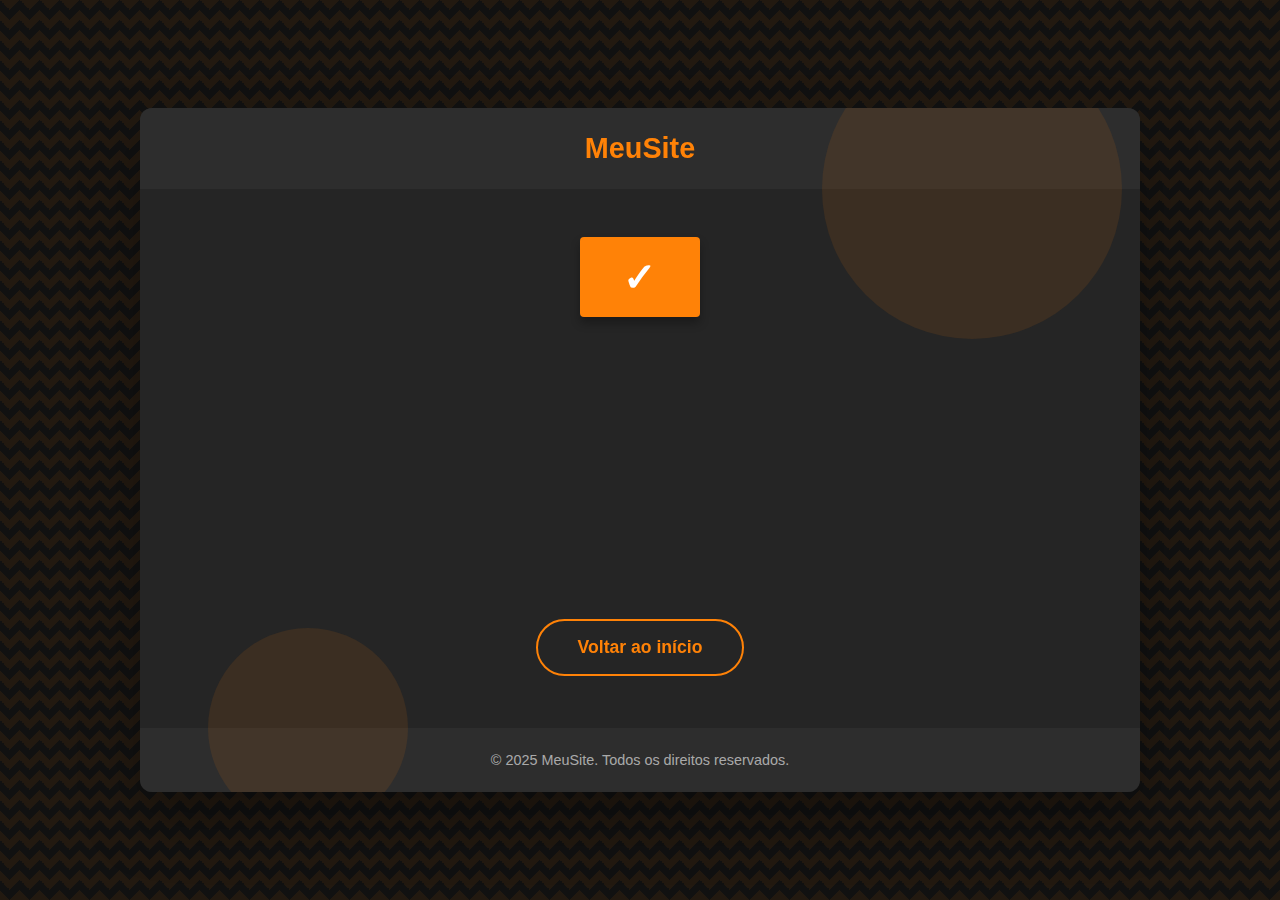
==== src/paginas/confirmacao contato/index.html @ 2cdff444 "v13" ====
<!DOCTYPE html>
<html lang="pt-BR">
<head>
    <meta charset="UTF-8">
    <meta name="viewport" content="width=device-width, initial-scale=1.0">
    <title>Mensagem Enviada com Sucesso</title>
    <link rel="stylesheet" href="style.css">
</head>
<body>
    <div class="background-pattern"></div>
    
    <div class="success-container">
        <div class="card">
            <div class="content-wrapper">
                <div class="header-bar">
                    <div class="logo">MeuSite</div>
                </div>
                
                <div class="main-content">
                    <div class="decoration-circle circle-1"></div>
                    <div class="decoration-circle circle-2"></div>
                    
                    <div class="success-icon-container">
                        <div class="envelope"></div>
                    </div>
                    
                    <div class="tag-container">
                        <span class="tag" style="--i:1;">Seu</span>
                        <span class="tag" style="--i:2;">formulário</span>
                        <span class="tag" style="--i:3;">foi</span>
                        <span class="tag" style="--i:4;">recebido!</span>
                    </div>
                    
                    <p class="message">Agradecemos seu contato! Sua mensagem já foi encaminhada para nossa equipe. Estamos analisando suas informações e retornaremos o mais breve possível. Fique à vontade para continuar explorando nosso site enquanto isso.</p>
                    
                    <div class="button-container">
                        <a href="index.html" class="return-button">Voltar ao início</a>
                    </div>
                </div>
                
                <div class="footer">
                    &copy; 2025 MeuSite. Todos os direitos reservados.
                </div>
            </div>
        </div>
    </div>
</body>
</html>
---- src/paginas/confirmacao contato/style.css ----
/* Cores baseadas no site referência */
:root {
    --primary-color: #ff8207;
    --secondary-color: #2d2d2d;
    --background-color: #121212;
    --text-color: #ffffff;
    --accent-color: #252525;
}

* {
    margin: 0;
    padding: 0;
    box-sizing: border-box;
    font-family: 'Montserrat', 'Roboto', sans-serif;
}

body {
    background-color: var(--background-color);
    color: var(--text-color);
    min-height: 100vh;
    overflow-x: hidden;
    display: flex;
    justify-content: center;
    align-items: center;
    position: relative;
}

/* Padrão geométrico de fundo */
.background-pattern {
    position: fixed;
    top: 0;
    left: 0;
    width: 100%;
    height: 100%;
    z-index: -1;
    opacity: 0.07;
    background: 
        linear-gradient(135deg, var(--primary-color) 25%, transparent 25%) -10px 0,
        linear-gradient(225deg, var(--primary-color) 25%, transparent 25%) -10px 0,
        linear-gradient(315deg, var(--primary-color) 25%, transparent 25%),
        linear-gradient(45deg, var(--primary-color) 25%, transparent 25%);
    background-size: 20px 20px;
    background-color: var(--background-color);
}

/* Container principal */
.success-container {
    width: 90%;
    max-width: 1000px;
    perspective: 1000px;
    margin: 2rem;
}

/* Card principal com animação 3D */
.card {
    background-color: var(--accent-color);
    border-radius: 12px;
    box-shadow: 0 30px 60px rgba(0, 0, 0, 0.3);
    overflow: hidden;
    transform-style: preserve-3d;
    animation: cardEntrance 1.2s ease-out forwards;
}

@keyframes cardEntrance {
    0% {
        opacity: 0;
        transform: translateY(50px) rotateX(-10deg);
    }
    100% {
        opacity: 1;
        transform: translateY(0) rotateX(0);
    }
}

/* Container para o conteúdo */
.content-wrapper {
    display: flex;
    flex-direction: column;
    align-items: center;
    position: relative;
    z-index: 1;
}

/* Barra superior com o logo */
.header-bar {
    width: 100%;
    background-color: var(--secondary-color);
    padding: 1.5rem;
    display: flex;
    justify-content: center;
    position: relative;
    overflow: hidden;
}

.header-bar::before {
    content: "";
    position: absolute;
    top: 0;
    left: -100%;
    width: 100%;
    height: 2px;
    background: var(--primary-color);
    animation: slideLine 3s ease-in-out infinite;
}

@keyframes slideLine {
    0% { left: -100%; }
    50% { left: 100%; }
    100% { left: 100%; }
}

.logo {
    font-size: 1.8rem;
    font-weight: 700;
    color: var(--primary-color);
    position: relative;
}

/* Conteúdo principal */
.main-content {
    padding: 3rem 2rem;
    text-align: center;
    position: relative;
    z-index: 1;
}

/* Círculos decorativos no fundo */
.decoration-circle {
    position: absolute;
    border-radius: 50%;
    background: var(--primary-color);
    opacity: 0.1;
    z-index: -1;
}

.circle-1 {
    width: 300px;
    height: 300px;
    top: -150px;
    right: -150px;
}

.circle-2 {
    width: 200px;
    height: 200px;
    bottom: -100px;
    left: -100px;
}

/* Ícone de sucesso estilizado */
.success-icon-container {
    margin-bottom: 2.5rem;
    position: relative;
}

.envelope {
    width: 120px;
    height: 80px;
    background-color: var(--primary-color);
    position: relative;
    margin: 0 auto;
    border-radius: 4px;
    box-shadow: 0 6px 10px rgba(0, 0, 0, 0.3);
    animation: floatEnvelope 3s ease-in-out infinite;
}

@keyframes floatEnvelope {
    0%, 100% { transform: translateY(0); }
    50% { transform: translateY(-15px); }
}

.envelope::before {
    content: "";
    position: absolute;
    top: 0;
    left: 0;
    width: 0;
    height: 0;
    border-left: 60px solid transparent;
    border-right: 60px solid transparent;
    border-top: 50px solid var(--primary-color);
    transform-origin: top;
    transform: rotate(180deg) translateY(-50px);
    z-index: -1;
}

.envelope::after {
    content: "✓";
    position: absolute;
    top: 50%;
    left: 50%;
    transform: translate(-50%, -50%);
    font-size: 2.5rem;
    color: white;
    font-weight: bold;
}

/* Etiquetas em formato de tag para o título */
.tag-container {
    margin-bottom: 2rem;
    perspective: 400px;
}

.tag {
    display: inline-block;
    padding: 0.7rem 1.5rem;
    margin: 0.3rem;
    background-color: var(--primary-color);
    color: white;
    font-weight: 600;
    font-size: 1.5rem;
    border-radius: 6px;
    box-shadow: 0 4px 6px rgba(0, 0, 0, 0.2);
    animation: tagSwing 0.5s ease-out forwards;
    animation-delay: calc(var(--i) * 0.1s);
    opacity: 0;
    transform-origin: center;
}

@keyframes tagSwing {
    0% {
        opacity: 0;
        transform: rotateX(-90deg);
    }
    70% {
        transform: rotateX(20deg);
    }
    100% {
        opacity: 1;
        transform: rotateX(0deg);
    }
}

/* Mensagem de agradecimento */
.message {
    font-size: 1.2rem;
    line-height: 1.7;
    margin-bottom: 2.5rem;
    color: #e0e0e0;
    max-width: 600px;
    margin-left: auto;
    margin-right: auto;
    position: relative;
    padding: 0 1rem;
    animation: fadeIn 1s ease-out 0.8s forwards;
    opacity: 0;
}

@keyframes fadeIn {
    0% { opacity: 0; transform: translateY(20px); }
    100% { opacity: 1; transform: translateY(0); }
}

/* Botão com efeito de hover */
.button-container {
    margin-top: 2rem;
    position: relative;
    z-index: 2;
}

.return-button {
    position: relative;
    display: inline-block;
    padding: 1rem 2.5rem;
    background-color: transparent;
    color: var(--primary-color);
    font-weight: 600;
    font-size: 1.1rem;
    text-decoration: none;
    border: 2px solid var(--primary-color);
    border-radius: 50px;
    overflow: hidden;
    transition: color 0.3s;
    z-index: 1;
}

.return-button::before {
    content: '';
    position: absolute;
    top: 0;
    left: -100%;
    width: 100%;
    height: 100%;
    background-color: var(--primary-color);
    transition: all 0.4s;
    z-index: -1;
}

.return-button:hover {
    color: white;
}

.return-button:hover::before {
    left: 0;
}

/* Rodapé */
.footer {
    width: 100%;
    background-color: var(--secondary-color);
    padding: 1.5rem;
    text-align: center;
    font-size: 0.9rem;
    color: rgba(255, 255, 255, 0.6);
}

/* Responsividade */
@media (max-width: 768px) {
    .success-container {
        width: 95%;
    }
    
    .envelope {
        width: 100px;
        height: 70px;
    }
    
    .envelope::before {
        border-left: 50px solid transparent;
        border-right: 50px solid transparent;
        border-top: 40px solid var(--primary-color);
        transform: rotate(180deg) translateY(-40px);
    }
    
    .tag {
        font-size: 1.2rem;
        padding: 0.6rem 1.2rem;
    }
    
    .message {
        font-size: 1rem;
    }
    
    .return-button {
        padding: 0.8rem 2rem;
        font-size: 1rem;
    }
}
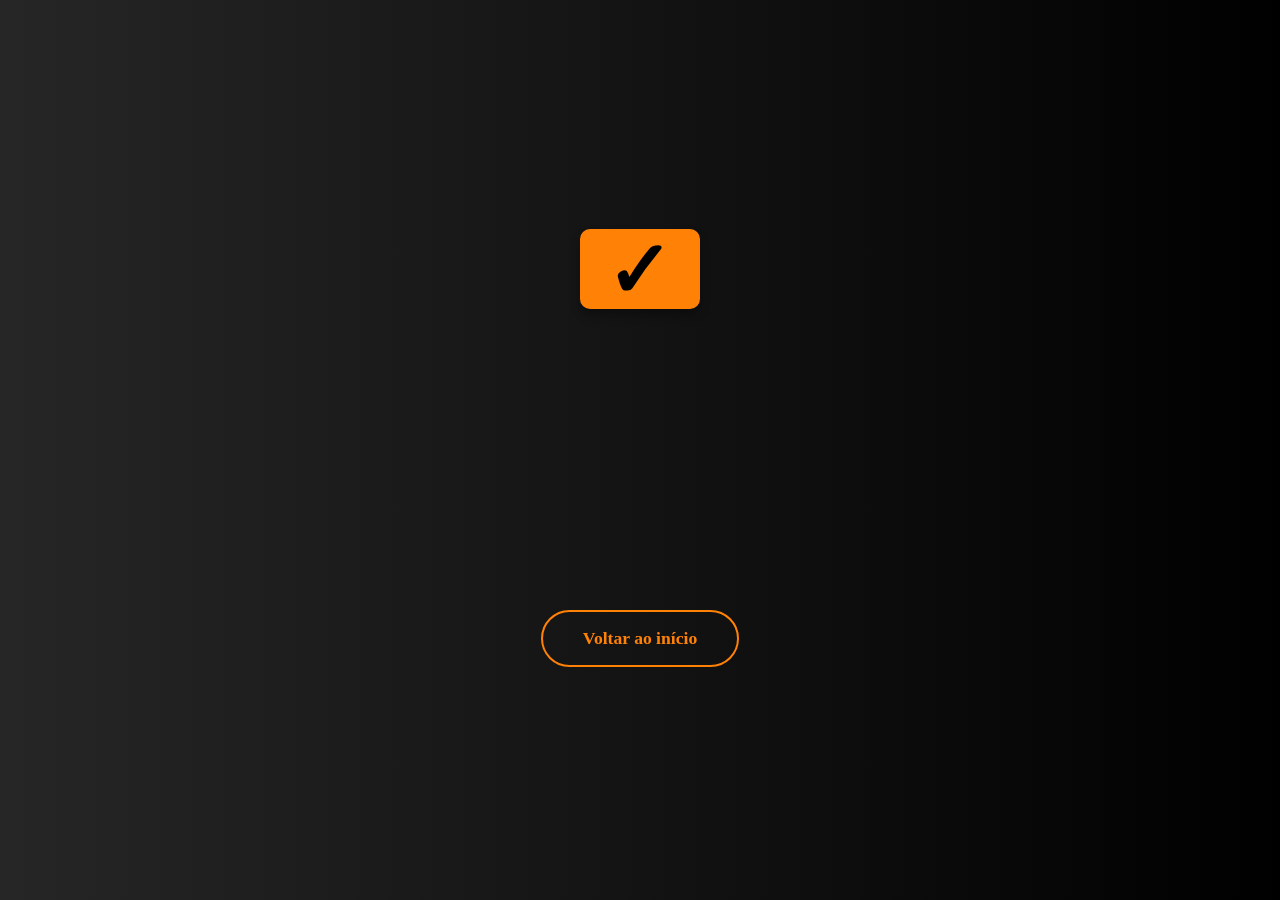
==== commit bd1058aa: "v14" ====
--- a/src/paginas/confirmacao contato/index.html
+++ b/src/paginas/confirmacao contato/index.html
@@ -1,48 +1,44 @@
 <!DOCTYPE html>
 <html lang="pt-BR">
+
 <head>
     <meta charset="UTF-8">
     <meta name="viewport" content="width=device-width, initial-scale=1.0">
     <title>Mensagem Enviada com Sucesso</title>
     <link rel="stylesheet" href="style.css">
 </head>
+
 <body>
     <div class="background-pattern"></div>
-    
+
     <div class="success-container">
         <div class="card">
             <div class="content-wrapper">
-                <div class="header-bar">
-                    <div class="logo">MeuSite</div>
-                </div>
-                
                 <div class="main-content">
-                    <div class="decoration-circle circle-1"></div>
-                    <div class="decoration-circle circle-2"></div>
-                    
+                    <div class="right-line"></div>
+                    <div class="bottom-line"></div>
                     <div class="success-icon-container">
                         <div class="envelope"></div>
                     </div>
-                    
+
                     <div class="tag-container">
                         <span class="tag" style="--i:1;">Seu</span>
                         <span class="tag" style="--i:2;">formulário</span>
                         <span class="tag" style="--i:3;">foi</span>
                         <span class="tag" style="--i:4;">recebido!</span>
                     </div>
-                    
-                    <p class="message">Agradecemos seu contato! Sua mensagem já foi encaminhada para nossa equipe. Estamos analisando suas informações e retornaremos o mais breve possível. Fique à vontade para continuar explorando nosso site enquanto isso.</p>
-                    
+
+                    <p class="message">Agradecemos seu contato! Sua mensagem já foi encaminhada para nossa equipe.
+                        Estamos analisando suas informações e retornaremos o mais breve possível. Fique à vontade para
+                        continuar explorando nosso site enquanto isso.</p>
+
                     <div class="button-container">
-                        <a href="index.html" class="return-button">Voltar ao início</a>
+                        <a href="/html-css/index.html" class="return-button">Voltar ao início</a>
                     </div>
-                </div>
-                
-                <div class="footer">
-                    &copy; 2025 MeuSite. Todos os direitos reservados.
                 </div>
             </div>
         </div>
     </div>
 </body>
+
 </html>--- a/src/paginas/confirmacao contato/style.css
+++ b/src/paginas/confirmacao contato/style.css
@@ -1,22 +1,25 @@
-/* Cores baseadas no site referência */
-:root {
-    --primary-color: #ff8207;
-    --secondary-color: #2d2d2d;
-    --background-color: #121212;
-    --text-color: #ffffff;
-    --accent-color: #252525;
+
+@font-face {
+    font-family: 'Feelin';
+    src: url('/html-css/src/fonts/Feelin\ Teachy\ TTF.ttf') format('truetype');
+}
+
+/*Aqui vc coloca a interligação da fonte ao seu site*/
+@font-face {   
+    font-family: 'Backso'; 
+    src: url('/html-css/src/fonts/Backso.otf') format('opentype'), url('/html-css/src/fonts/Backso.ttf') format('truetype'); 
 }
 
 * {
     margin: 0;
     padding: 0;
     box-sizing: border-box;
-    font-family: 'Montserrat', 'Roboto', sans-serif;
+    font-family: Feelin;
 }
 
 body {
-    background-color: var(--background-color);
-    color: var(--text-color);
+    background-color: #121212;
+    color: #fff;
     min-height: 100vh;
     overflow-x: hidden;
     display: flex;
@@ -33,14 +36,7 @@
     width: 100%;
     height: 100%;
     z-index: -1;
-    opacity: 0.07;
-    background: 
-        linear-gradient(135deg, var(--primary-color) 25%, transparent 25%) -10px 0,
-        linear-gradient(225deg, var(--primary-color) 25%, transparent 25%) -10px 0,
-        linear-gradient(315deg, var(--primary-color) 25%, transparent 25%),
-        linear-gradient(45deg, var(--primary-color) 25%, transparent 25%);
-    background-size: 20px 20px;
-    background-color: var(--background-color);
+    background-image: linear-gradient(to right, #272626, black);
 }
 
 /* Container principal */
@@ -49,13 +45,13 @@
     max-width: 1000px;
     perspective: 1000px;
     margin: 2rem;
+    position: relative;
 }
 
 /* Card principal com animação 3D */
 .card {
-    background-color: var(--accent-color);
+    background-color: transparent;
     border-radius: 12px;
-    box-shadow: 0 30px 60px rgba(0, 0, 0, 0.3);
     overflow: hidden;
     transform-style: preserve-3d;
     animation: cardEntrance 1.2s ease-out forwards;
@@ -81,70 +77,94 @@
     z-index: 1;
 }
 
-/* Barra superior com o logo */
-.header-bar {
-    width: 100%;
-    background-color: var(--secondary-color);
-    padding: 1.5rem;
-    display: flex;
-    justify-content: center;
-    position: relative;
-    overflow: hidden;
-}
-
-.header-bar::before {
+/* Conteúdo principal */
+.main-content {
+    padding: 3rem 2rem;
+    text-align: center;
+    position: relative;
+    z-index: 1;
+    width: 100%;
+}
+
+/* Efeito de linha superior */
+.main-content::before {
     content: "";
     position: absolute;
     top: 0;
     left: -100%;
     width: 100%;
     height: 2px;
-    background: var(--primary-color);
-    animation: slideLine 3s ease-in-out infinite;
-}
-
+    background: #ff8207;
+    animation: slideLine 1s ease-in-out infinite;
+}
+
+/* Linha inferior */
+.main-content .bottom-line {
+    content: "";
+    position: absolute;
+    bottom: 0;
+    right: -100%;
+    width: 100%;
+    height: 2px;
+    background: #ff8207;
+    animation: slideLineBottom 1s ease-in-out infinite;
+    animation-delay: 1.5s; /* Atraso para efeito em cascata */
+}
+
+/* Efeito de linha lateral esquerda */
+.main-content::after {
+    content: "";
+    position: absolute;
+    top: -100%;
+    left: 0;
+    width: 2px;
+    height: 100%;
+    background: #ff8207;
+    animation: slideLineVerticalLeft 1s ease-in-out infinite;
+    animation-delay: 0.5s; /* Pequeno atraso para melhor efeito visual */
+}
+
+/* Linha lateral direita */
+.main-content .right-line {
+    content: "";
+    position: absolute;
+    top: 100%;
+    right: 0;
+    width: 2px;
+    height: 100%;
+    background: #ff8207;
+    animation: slideLineVerticalRight 1s ease-in-out infinite;
+    animation-delay: 1s; /* Atraso para efeito em cascata */
+}
+
+/* Adicionando linhas laterais direita e inferior com pseudo-elementos */
+.main-content {
+    position: relative;
+}
+
+/* Animações para as linhas */
 @keyframes slideLine {
     0% { left: -100%; }
     50% { left: 100%; }
     100% { left: 100%; }
 }
 
-.logo {
-    font-size: 1.8rem;
-    font-weight: 700;
-    color: var(--primary-color);
-    position: relative;
-}
-
-/* Conteúdo principal */
-.main-content {
-    padding: 3rem 2rem;
-    text-align: center;
-    position: relative;
-    z-index: 1;
-}
-
-/* Círculos decorativos no fundo */
-.decoration-circle {
-    position: absolute;
-    border-radius: 50%;
-    background: var(--primary-color);
-    opacity: 0.1;
-    z-index: -1;
-}
-
-.circle-1 {
-    width: 300px;
-    height: 300px;
-    top: -150px;
-    right: -150px;
-}
-
-.circle-2 {
-    width: 200px;
-    height: 200px;
-    bottom: -100px;
-    left: -100px;
+@keyframes slideLineVerticalLeft {
+    0% { top: 100%; }
+    50% { top: -100%; }                            
+    100% { top: -100%; }
+}
+
+@keyframes slideLineVerticalRight {
+    0% { top: -100%; }
+    50% { top: 100%; }
+    100% { top: 100%; }
+}
+
+@keyframes slideLineBottom {
+    0% { right: -100%; }
+    50% { right: 100%; }
+    100% { right: 100%; }
 }
 
 /* Ícone de sucesso estilizado */
@@ -156,10 +176,10 @@
 .envelope {
     width: 120px;
     height: 80px;
-    background-color: var(--primary-color);
+    background-color: #ff8207;
     position: relative;
     margin: 0 auto;
-    border-radius: 4px;
+    border-radius: 10px;
     box-shadow: 0 6px 10px rgba(0, 0, 0, 0.3);
     animation: floatEnvelope 3s ease-in-out infinite;
 }
@@ -178,7 +198,7 @@
     height: 0;
     border-left: 60px solid transparent;
     border-right: 60px solid transparent;
-    border-top: 50px solid var(--primary-color);
+    border-top: 50px solid #ff8207;
     transform-origin: top;
     transform: rotate(180deg) translateY(-50px);
     z-index: -1;
@@ -190,8 +210,8 @@
     top: 50%;
     left: 50%;
     transform: translate(-50%, -50%);
-    font-size: 2.5rem;
-    color: white;
+    font-size: 5rem;
+    color: #000;
     font-weight: bold;
 }
 
@@ -199,19 +219,19 @@
 .tag-container {
     margin-bottom: 2rem;
     perspective: 400px;
-}
+} 
 
 .tag {
     display: inline-block;
     padding: 0.7rem 1.5rem;
     margin: 0.3rem;
-    background-color: var(--primary-color);
-    color: white;
+    background-color: #ff8207;
+    color: #000;
     font-weight: 600;
     font-size: 1.5rem;
     border-radius: 6px;
     box-shadow: 0 4px 6px rgba(0, 0, 0, 0.2);
-    animation: tagSwing 0.5s ease-out forwards;
+    animation: tagSwing 2s ease-in-out infinite;
     animation-delay: calc(var(--i) * 0.1s);
     opacity: 0;
     transform-origin: center;
@@ -263,11 +283,11 @@
     display: inline-block;
     padding: 1rem 2.5rem;
     background-color: transparent;
-    color: var(--primary-color);
+    color: #ff8207;
     font-weight: 600;
     font-size: 1.1rem;
     text-decoration: none;
-    border: 2px solid var(--primary-color);
+    border: 2px solid #ff8207;
     border-radius: 50px;
     overflow: hidden;
     transition: color 0.3s;
@@ -281,27 +301,17 @@
     left: -100%;
     width: 100%;
     height: 100%;
-    background-color: var(--primary-color);
+    background-color: #ff8207;
     transition: all 0.4s;
     z-index: -1;
 }
 
 .return-button:hover {
-    color: white;
+    color: #000;
 }
 
 .return-button:hover::before {
     left: 0;
-}
-
-/* Rodapé */
-.footer {
-    width: 100%;
-    background-color: var(--secondary-color);
-    padding: 1.5rem;
-    text-align: center;
-    font-size: 0.9rem;
-    color: rgba(255, 255, 255, 0.6);
 }
 
 /* Responsividade */
@@ -318,7 +328,7 @@
     .envelope::before {
         border-left: 50px solid transparent;
         border-right: 50px solid transparent;
-        border-top: 40px solid var(--primary-color);
+        border-top: 40px solid #ff8207;
         transform: rotate(180deg) translateY(-40px);
     }
     
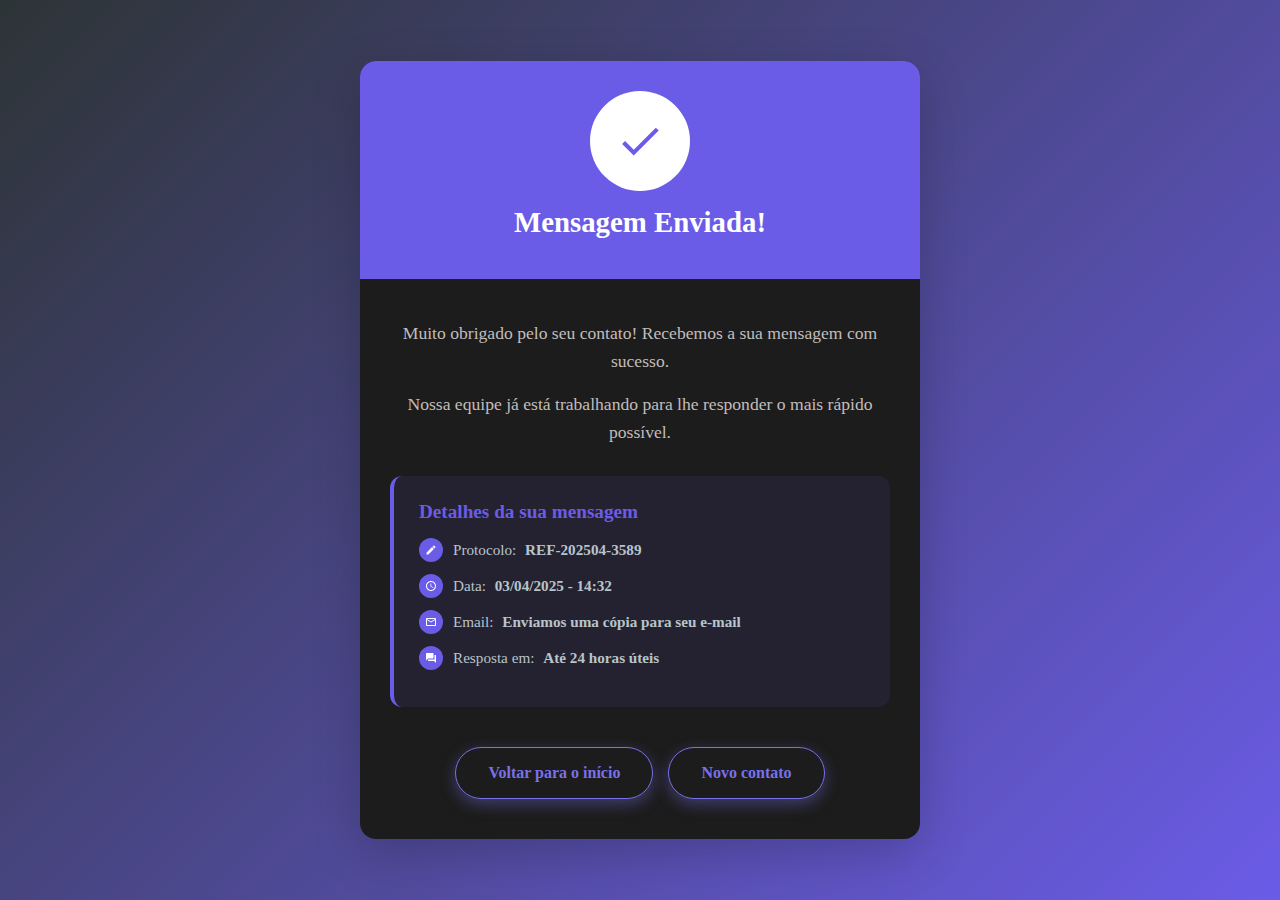
==== commit 37927e0b: "v24" ====
--- a/src/paginas/confirmacao contato/index.html
+++ b/src/paginas/confirmacao contato/index.html
@@ -1,40 +1,80 @@
 <!DOCTYPE html>
-<html lang="pt-BR">
+<html lang="pt-br">
 
 <head>
     <meta charset="UTF-8">
     <meta name="viewport" content="width=device-width, initial-scale=1.0">
-    <title>Mensagem Enviada com Sucesso</title>
+    <title>Confirmação de Contato</title>
     <link rel="stylesheet" href="style.css">
 </head>
 
 <body>
-    <div class="background-pattern"></div>
+    <div class="container">
+        <div class="card">
+            <div class="card-header">
+                <div class="success-icon">
+                    <svg xmlns="http://www.w3.org/2000/svg" viewBox="0 0 24 24">
+                        <path d="M9 16.17L4.83 12l-1.42 1.41L9 19 21 7l-1.41-1.41L9 16.17z" />
+                    </svg>
+                </div>
+                <h1>Mensagem Enviada!</h1>
 
-    <div class="success-container">
-        <div class="card">
-            <div class="content-wrapper">
-                <div class="main-content">
-                    <div class="right-line"></div>
-                    <div class="bottom-line"></div>
-                    <div class="success-icon-container">
-                        <div class="envelope"></div>
+            </div>
+
+            <div class="card-body">
+                <div class="message">
+                    <p>Muito obrigado pelo seu contato! Recebemos a sua mensagem com sucesso.</p>
+                    <p>Nossa equipe já está trabalhando para lhe responder o mais rápido possível.</p>
+                </div>
+
+                <div class="details-box">
+                    <h3>Detalhes da sua mensagem</h3>
+
+                    <div class="details-item">
+                        <div class="icon">
+                            <svg xmlns="http://www.w3.org/2000/svg" viewBox="0 0 24 24">
+                                <path
+                                    d="M3 17.25V21h3.75L17.81 9.94l-3.75-3.75L3 17.25zM20.71 7.04c.39-.39.39-1.02 0-1.41l-2.34-2.34c-.39-.39-1.02-.39-1.41 0l-1.83 1.83 3.75 3.75 1.83-1.83z" />
+                            </svg>
+                        </div>
+                        <p>Protocolo: <strong>REF-202504-3589</strong></p>
                     </div>
 
-                    <div class="tag-container">
-                        <span class="tag" style="--i:1;">Seu</span>
-                        <span class="tag" style="--i:2;">formulário</span>
-                        <span class="tag" style="--i:3;">foi</span>
-                        <span class="tag" style="--i:4;">recebido!</span>
+                    <div class="details-item">
+                        <div class="icon">
+                            <svg xmlns="http://www.w3.org/2000/svg" viewBox="0 0 24 24">
+                                <path
+                                    d="M11.99 2C6.47 2 2 6.48 2 12s4.47 10 9.99 10C17.52 22 22 17.52 22 12S17.52 2 11.99 2zM12 20c-4.42 0-8-3.58-8-8s3.58-8 8-8 8 3.58 8 8-3.58 8-8 8z" />
+                                <path d="M12.5 7H11v6l5.25 3.15.75-1.23-4.5-2.67z" />
+                            </svg>
+                        </div>
+                        <p>Data: <strong>03/04/2025 - 14:32</strong></p>
                     </div>
 
-                    <p class="message">Agradecemos seu contato! Sua mensagem já foi encaminhada para nossa equipe.
-                        Estamos analisando suas informações e retornaremos o mais breve possível. Fique à vontade para
-                        continuar explorando nosso site enquanto isso.</p>
+                    <div class="details-item">
+                        <div class="icon">
+                            <svg xmlns="http://www.w3.org/2000/svg" viewBox="0 0 24 24">
+                                <path
+                                    d="M20 4H4c-1.1 0-1.99.9-1.99 2L2 18c0 1.1.9 2 2 2h16c1.1 0 2-.9 2-2V6c0-1.1-.9-2-2-2zm0 14H4V8l8 5 8-5v10zm-8-7L4 6h16l-8 5z" />
+                            </svg>
+                        </div>
+                        <p>Email: <strong>Enviamos uma cópia para seu e-mail</strong></p>
+                    </div>
 
-                    <div class="button-container">
-                        <a href="/html-css/index.html" class="return-button">Voltar ao início</a>
+                    <div class="details-item">
+                        <div class="icon">
+                            <svg xmlns="http://www.w3.org/2000/svg" viewBox="0 0 24 24">
+                                <path
+                                    d="M21 6h-2v9H6v2c0 .55.45 1 1 1h11l4 4V7c0-.55-.45-1-1-1zm-4 6V3c0-.55-.45-1-1-1H3c-.55 0-1 .45-1 1v14l4-4h10c.55 0 1-.45 1-1z" />
+                            </svg>
+                        </div>
+                        <p>Resposta em: <strong>Até 24 horas úteis</strong></p>
                     </div>
+                </div>
+
+                <div class="buttons">
+                    <a href="/html-css/index.html" class="btn btn-primary">Voltar para o início</a>
+                    <a href="../Contato/index.html" class="btn btn-secondary">Novo contato</a>
                 </div>
             </div>
         </div>
--- a/src/paginas/confirmacao contato/style.css
+++ b/src/paginas/confirmacao contato/style.css
@@ -4,10 +4,13 @@
     src: url('/html-css/src/fonts/Feelin\ Teachy\ TTF.ttf') format('truetype');
 }
 
-/*Aqui vc coloca a interligação da fonte ao seu site*/
-@font-face {   
-    font-family: 'Backso'; 
-    src: url('/html-css/src/fonts/Backso.otf') format('opentype'), url('/html-css/src/fonts/Backso.ttf') format('truetype'); 
+:root {
+    --primary: #6b5ce7;
+    --secondary: #ff7675;
+    --light: #ffeaa7;
+    --dark: #2d3436;
+    --text: #636e72;
+    --white: #ffffff;
 }
 
 * {
@@ -18,331 +21,282 @@
 }
 
 body {
-    background-color: #121212;
-    color: #fff;
+    background: linear-gradient(135deg, #2d3436 0%, #6b5ce7 100%);
     min-height: 100vh;
-    overflow-x: hidden;
     display: flex;
     justify-content: center;
     align-items: center;
-    position: relative;
-}
-
-/* Padrão geométrico de fundo */
-.background-pattern {
-    position: fixed;
-    top: 0;
-    left: 0;
-    width: 100%;
-    height: 100%;
-    z-index: -1;
-    background-image: linear-gradient(to right, #272626, black);
-}
-
-/* Container principal */
-.success-container {
+    overflow-x: hidden;
+}
+
+.container {
     width: 90%;
-    max-width: 1000px;
+    max-width: 600px;
+    padding: 20px;
+    position: relative;
+}
+
+.card {
+    background-color: #1c1c1c;
+    border-radius: 16px;
+    overflow: hidden;
+    box-shadow: 0 15px 50px rgba(0, 0, 0, 0.2);
+    position: relative;
+    z-index: 1;
+    transform-style: preserve-3d;
     perspective: 1000px;
-    margin: 2rem;
-    position: relative;
-}
-
-/* Card principal com animação 3D */
-.card {
+    animation: cardAppear 1.2s ease forwards;
+}
+
+@keyframes cardAppear {
+    0% {
+        opacity: 0;
+        transform: translateY(50px) rotateX(-15deg);
+    }
+    100% {
+        opacity: 1;
+        transform: translateY(0) rotateX(0);
+    }
+}
+
+.card-header {
+    background-color: #6b5ce7;
+    padding: 30px 0;
+    text-align: center;
+    position: relative;
+    overflow: hidden;
+}
+
+.card-header h1 {
+    color: #fff;
+    font-size: 1.8rem;
+    position: relative;
+    z-index: 2;
+    margin-bottom: 10px;
+    animation: slideInDown 0.8s ease 0.4s backwards;
+}
+
+@keyframes slideInDown {
+    0% {
+        opacity: 0;
+        transform: translateY(-30px);
+    }
+    100% {
+        opacity: 1;
+        transform: translateY(0);
+    }
+}
+
+.success-icon {
+    width: 100px;
+    height: 100px;
+    background-color: #fff;
+    border-radius: 50%;
+    margin: 0 auto 15px;
+    display: flex;
+    justify-content: center;
+    align-items: center;
+    position: relative;
+    z-index: 2;
+    animation: pulse 2s infinite;
+}
+
+@keyframes pulse {
+    0% {
+        box-shadow: 0 0 0 0 rgba(255, 255, 255, 0.7);
+        transform: scale(1);
+    }
+    70% {
+        box-shadow: 0 0 0 15px rgba(255, 255, 255, 0);
+        transform: scale(1.05);
+    }
+    100% {
+        box-shadow: 0 0 0 0 rgba(255, 255, 255, 0);
+        transform: scale(1);
+    }
+}
+
+.success-icon svg {
+    width: 50px;
+    height: 50px;
+    fill: #6b5ce7;
+    animation: bounceIn 0.6s ease 0.8s backwards;
+}
+
+@keyframes bounceIn {
+    0% {
+        opacity: 0;
+        transform: scale(0.3);
+    }
+    50% {
+        opacity: 1;
+        transform: scale(1.1);
+    }
+    70% {
+        transform: scale(0.9);
+    }
+    100% {
+        transform: scale(1);
+    }
+}
+
+.card-body {
+    padding: 40px 30px;
+    position: relative;
+}
+
+
+
+@keyframes confetti-fall {
+    0% {
+        transform: translateY(0) rotate(0deg);
+        opacity: 0.8;
+    }
+    100% {
+        transform: translateY(400px) rotate(360deg);
+        opacity: 0;
+    }
+}
+
+.message {
+    text-align: center;
+    margin-bottom: 30px;
+    animation: fadeInUp 0.8s ease 1s backwards;
+}
+
+.message p {
+    color: #c2bdbd;
+    font-size: 1.1rem;
+    line-height: 1.6;
+    margin-bottom: 15px;
+}
+
+.details-box {
+    background-color: rgba(107, 92, 231, 0.1);
+    border-radius: 12px;
+    padding: 25px;
+    margin-bottom: 30px;
+    border-left: 4px solid #6b5ce7;
+    animation: slideInLeft 0.8s ease 1.3s backwards;
+}
+
+@keyframes slideInLeft {
+    0% {
+        opacity: 0;
+        transform: translateX(-30px);
+    }
+    100% {
+        opacity: 1;
+        transform: translateX(0);
+    }
+}
+
+.details-box h3 {
+    color: #6b5ce7;
+    margin-bottom: 15px;
+    font-size: 1.2rem;
+}
+
+.details-item {
+    display: flex;
+    margin-bottom: 12px;
+    align-items: center;
+}
+
+.details-item .icon {
+    width: 24px;
+    height: 24px;
+    margin-right: 10px;
+    display: flex;
+    align-items: center;
+    justify-content: center;
+    background-color: #6b5ce7;
+    border-radius: 50%;
+}
+
+.details-item .icon svg {
+    width: 12px;
+    height: 12px;
+    fill: #fff;
+}
+
+.details-item p {
+    color: #b8c4c9;
+    font-size: 0.95rem;
+}
+
+.details-item strong {
+    color: #b8c4c9;
+    margin-left: 5px;
+}
+
+.buttons {
+    display: flex;
+    justify-content: center;
+    gap: 15px;
+    margin-top: 40px;
+    animation: fadeIn 0.8s ease 1.6s backwards;
+}
+
+@keyframes fadeIn {
+    0% {
+        opacity: 0;
+    }
+    100% {
+        opacity: 1;
+    }
+}
+
+.btn {
+    display: inline-block;
+    padding: 1rem 2rem;
+    text-decoration: none;
+    border: 1px solid #7971ea;
+    border-radius: 50px;
     background-color: transparent;
-    border-radius: 12px;
+    color: #7971ea;
+    font-size: 1rem;
+    font-weight: 600;
+    cursor: pointer;
+    position: relative;
     overflow: hidden;
-    transform-style: preserve-3d;
-    animation: cardEntrance 1.2s ease-out forwards;
-}
-
-@keyframes cardEntrance {
-    0% {
-        opacity: 0;
-        transform: translateY(50px) rotateX(-10deg);
-    }
-    100% {
-        opacity: 1;
-        transform: translateY(0) rotateX(0);
-    }
-}
-
-/* Container para o conteúdo */
-.content-wrapper {
-    display: flex;
-    flex-direction: column;
-    align-items: center;
-    position: relative;
+    transition: all 0.3s;
+    box-shadow: 0 5px 15px rgba(121, 113, 234, 0.4);
     z-index: 1;
 }
 
-/* Conteúdo principal */
-.main-content {
-    padding: 3rem 2rem;
-    text-align: center;
-    position: relative;
-    z-index: 1;
-    width: 100%;
-}
-
-/* Efeito de linha superior */
-.main-content::before {
-    content: "";
-    position: absolute;
-    top: 0;
-    left: -100%;
-    width: 100%;
-    height: 2px;
-    background: #ff8207;
-    animation: slideLine 1s ease-in-out infinite;
-}
-
-/* Linha inferior */
-.main-content .bottom-line {
-    content: "";
-    position: absolute;
-    bottom: 0;
-    right: -100%;
-    width: 100%;
-    height: 2px;
-    background: #ff8207;
-    animation: slideLineBottom 1s ease-in-out infinite;
-    animation-delay: 1.5s; /* Atraso para efeito em cascata */
-}
-
-/* Efeito de linha lateral esquerda */
-.main-content::after {
-    content: "";
-    position: absolute;
-    top: -100%;
-    left: 0;
-    width: 2px;
-    height: 100%;
-    background: #ff8207;
-    animation: slideLineVerticalLeft 1s ease-in-out infinite;
-    animation-delay: 0.5s; /* Pequeno atraso para melhor efeito visual */
-}
-
-/* Linha lateral direita */
-.main-content .right-line {
-    content: "";
-    position: absolute;
-    top: 100%;
-    right: 0;
-    width: 2px;
-    height: 100%;
-    background: #ff8207;
-    animation: slideLineVerticalRight 1s ease-in-out infinite;
-    animation-delay: 1s; /* Atraso para efeito em cascata */
-}
-
-/* Adicionando linhas laterais direita e inferior com pseudo-elementos */
-.main-content {
-    position: relative;
-}
-
-/* Animações para as linhas */
-@keyframes slideLine {
-    0% { left: -100%; }
-    50% { left: 100%; }
-    100% { left: 100%; }
-}
-
-@keyframes slideLineVerticalLeft {
-    0% { top: 100%; }
-    50% { top: -100%; }                            
-    100% { top: -100%; }
-}
-
-@keyframes slideLineVerticalRight {
-    0% { top: -100%; }
-    50% { top: 100%; }
-    100% { top: 100%; }
-}
-
-@keyframes slideLineBottom {
-    0% { right: -100%; }
-    50% { right: 100%; }
-    100% { right: 100%; }
-}
-
-/* Ícone de sucesso estilizado */
-.success-icon-container {
-    margin-bottom: 2.5rem;
-    position: relative;
-}
-
-.envelope {
-    width: 120px;
-    height: 80px;
-    background-color: #ff8207;
-    position: relative;
-    margin: 0 auto;
-    border-radius: 10px;
-    box-shadow: 0 6px 10px rgba(0, 0, 0, 0.3);
-    animation: floatEnvelope 3s ease-in-out infinite;
-}
-
-@keyframes floatEnvelope {
-    0%, 100% { transform: translateY(0); }
-    50% { transform: translateY(-15px); }
-}
-
-.envelope::before {
-    content: "";
-    position: absolute;
-    top: 0;
-    left: 0;
-    width: 0;
-    height: 0;
-    border-left: 60px solid transparent;
-    border-right: 60px solid transparent;
-    border-top: 50px solid #ff8207;
-    transform-origin: top;
-    transform: rotate(180deg) translateY(-50px);
-    z-index: -1;
-}
-
-.envelope::after {
-    content: "✓";
-    position: absolute;
-    top: 50%;
-    left: 50%;
-    transform: translate(-50%, -50%);
-    font-size: 5rem;
-    color: #000;
-    font-weight: bold;
-}
-
-/* Etiquetas em formato de tag para o título */
-.tag-container {
-    margin-bottom: 2rem;
-    perspective: 400px;
-} 
-
-.tag {
-    display: inline-block;
-    padding: 0.7rem 1.5rem;
-    margin: 0.3rem;
-    background-color: #ff8207;
-    color: #000;
-    font-weight: 600;
-    font-size: 1.5rem;
-    border-radius: 6px;
-    box-shadow: 0 4px 6px rgba(0, 0, 0, 0.2);
-    animation: tagSwing 2s ease-in-out infinite;
-    animation-delay: calc(var(--i) * 0.1s);
-    opacity: 0;
-    transform-origin: center;
-}
-
-@keyframes tagSwing {
-    0% {
-        opacity: 0;
-        transform: rotateX(-90deg);
-    }
-    70% {
-        transform: rotateX(20deg);
-    }
-    100% {
-        opacity: 1;
-        transform: rotateX(0deg);
-    }
-}
-
-/* Mensagem de agradecimento */
-.message {
-    font-size: 1.2rem;
-    line-height: 1.7;
-    margin-bottom: 2.5rem;
-    color: #e0e0e0;
-    max-width: 600px;
-    margin-left: auto;
-    margin-right: auto;
-    position: relative;
-    padding: 0 1rem;
-    animation: fadeIn 1s ease-out 0.8s forwards;
-    opacity: 0;
-}
-
-@keyframes fadeIn {
-    0% { opacity: 0; transform: translateY(20px); }
-    100% { opacity: 1; transform: translateY(0); }
-}
-
-/* Botão com efeito de hover */
-.button-container {
-    margin-top: 2rem;
-    position: relative;
-    z-index: 2;
-}
-
-.return-button {
-    position: relative;
-    display: inline-block;
-    padding: 1rem 2.5rem;
-    background-color: transparent;
-    color: #ff8207;
-    font-weight: 600;
-    font-size: 1.1rem;
-    text-decoration: none;
-    border: 2px solid #ff8207;
-    border-radius: 50px;
-    overflow: hidden;
-    transition: color 0.3s;
-    z-index: 1;
-}
-
-.return-button::before {
-    content: '';
-    position: absolute;
-    top: 0;
-    left: -100%;
-    width: 100%;
-    height: 100%;
-    background-color: #ff8207;
-    transition: all 0.4s;
-    z-index: -1;
-}
-
-.return-button:hover {
-    color: #000;
-}
-
-.return-button:hover::before {
-    left: 0;
-}
-
-/* Responsividade */
+.btn:hover {
+    transform: translateY(-5px);
+    box-shadow: 0 10px 20px rgba(121, 113, 234, 0.6);
+}
+
+/* Responsive styles */
 @media (max-width: 768px) {
-    .success-container {
-        width: 95%;
-    }
-    
-    .envelope {
-        width: 100px;
-        height: 70px;
-    }
-    
-    .envelope::before {
-        border-left: 50px solid transparent;
-        border-right: 50px solid transparent;
-        border-top: 40px solid #ff8207;
-        transform: rotate(180deg) translateY(-40px);
-    }
-    
-    .tag {
-        font-size: 1.2rem;
-        padding: 0.6rem 1.2rem;
-    }
-    
-    .message {
+    .card-header h1 {
+        font-size: 1.5rem;
+    }
+    
+    .success-icon {
+        width: 80px;
+        height: 80px;
+    }
+    
+    .success-icon svg {
+        width: 40px;
+        height: 40px;
+    }
+    
+    .message p {
         font-size: 1rem;
     }
     
-    .return-button {
-        padding: 0.8rem 2rem;
-        font-size: 1rem;
+    .buttons {
+        flex-direction: column;
+        gap: 10px;
+    }
+    
+    .btn {
+        width: 100%;
+        text-align: center;
     }
 }